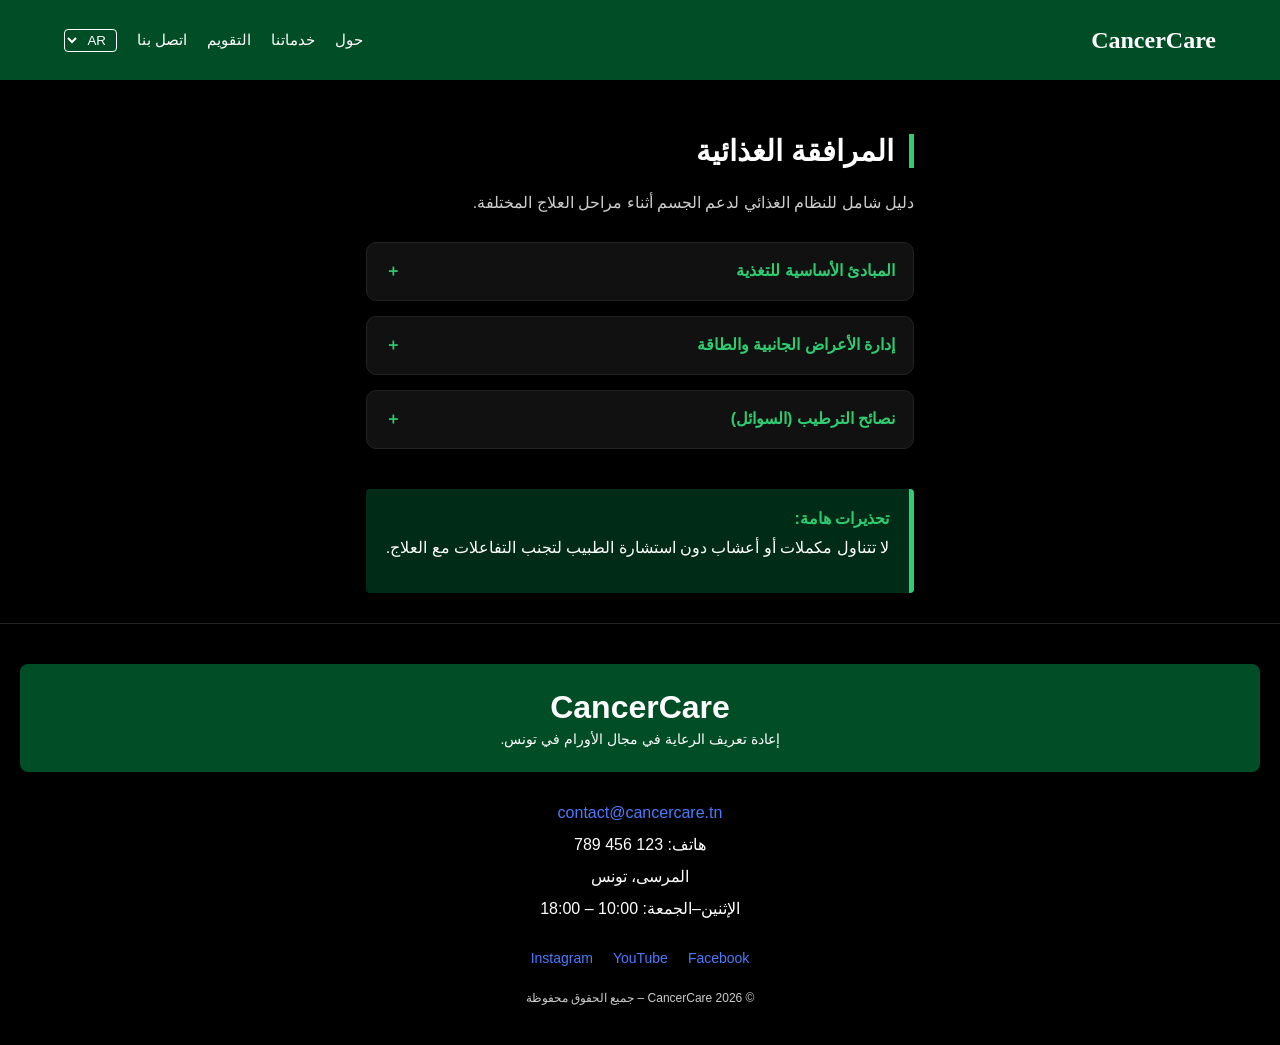
==== alimentation.html @ 396cf003 "Add files via upload" ====
<!DOCTYPE html>
<html lang="ar" dir="rtl">
<head>
  <meta charset="UTF-8">
  <meta name="viewport" content="width=device-width, initial-scale=1.0">
  <title>CancerCare - المرافقة الغذائية</title>
  <style>
    /* المتغيرات اللونية */
    :root {
      --header-footer-bg: #004d26; /* الأخضر الداكن */
      --body-bg: #000000;
      --card-bg: #111111;
      --primary-green: #2ecc71;
      --text-main: #ffffff;
      --text-dim: #cccccc;
      --link-blue: #4d79ff;
    }

    body {
      background-color: var(--body-bg);
      color: var(--text-main);
      font-family: 'Segoe UI', Tahoma, Geneva, Verdana, sans-serif;
      margin: 0;
      display: flex;
      flex-direction: column;
      min-height: 100vh;
    }

    /* هيدر متجاوب */
    header {
      background-color: var(--header-footer-bg);
      padding: 10px 5%;
      display: flex;
      justify-content: space-between;
      align-items: center;
      position: sticky;
      top: 0;
      z-index: 1000;
      height: 60px;
      box-shadow: 0 2px 10px rgba(0,0,0,0.5);
    }

    .logo {
      color: #fff;
      font-size: 24px;
      font-weight: bold;
      text-decoration: none;
      font-family: serif;
    }

    .nav-links {
      display: flex;
      gap: 20px;
      list-style: none;
      align-items: center;
      margin: 0;
    }

    .nav-links a {
      color: #fff;
      text-decoration: none;
      font-size: 15px;
    }

    #lang-switcher {
      background: transparent;
      border: 1px solid #fff;
      color: #fff;
      padding: 2px 6px;
      border-radius: 4px;
      cursor: pointer;
    }

    /* حاوية المحتوى */
    .container {
      max-width: 900px;
      margin: 30px auto;
      padding: 0 20px;
      flex: 1;
    }

    .section-title {
      border-right: 5px solid var(--primary-green);
      padding-right: 15px;
      margin-bottom: 25px;
      font-size: 1.8rem;
    }

    /* الحاويات القابلة للتمدد */
    details {
      background: var(--card-bg);
      border: 1px solid #222;
      border-radius: 10px;
      margin-bottom: 15px;
      transition: all 0.3s;
    }

    details[open] { border-color: var(--primary-green); }

    summary {
      padding: 18px;
      font-weight: bold;
      cursor: pointer;
      color: var(--primary-green);
      display: flex;
      justify-content: space-between;
      list-style: none;
      outline: none;
    }

    summary::after { content: '＋'; transition: 0.3s; }
    details[open] summary::after { content: '－'; }

    .content {
      padding: 0 20px 20px 20px;
      border-top: 1px solid #222;
      color: var(--text-dim);
      line-height: 1.8;
    }

    .alert-box {
      background: #002b16;
      border-right: 5px solid var(--primary-green);
      padding: 20px;
      margin-top: 40px;
      border-radius: 4px;
    }

    /* قسم الاتصال (Footer) */
    footer {
      background-color: var(--body-bg);
      padding: 40px 20px;
      text-align: center;
      border-top: 1px solid #222;
    }

    .footer-green-bar {
      background-color: var(--header-footer-bg);
      padding: 25px;
      margin-bottom: 25px;
      border-radius: 8px;
    }

    .footer-logo {
      font-size: 32px;
      font-weight: bold;
      color: #fff;
      margin-bottom: 5px;
    }

    .contact-info {
      margin-top: 20px;
      font-size: 16px;
      line-height: 2;
    }

    .contact-info a {
      color: var(--link-blue);
      text-decoration: none;
    }

    .social-links {
      margin: 25px 0;
      display: flex;
      justify-content: center;
      gap: 20px;
    }

    .social-links a { color: var(--link-blue); text-decoration: none; font-size: 14px; }

    .copyright {
      font-size: 12px;
      color: var(--text-dim);
      margin-top: 20px;
    }

    /* تعديلات الهاتف */
    @media (max-width: 768px) {
      header { padding: 10px 3%; }
      .nav-links { gap: 10px; }
      .nav-links a { font-size: 13px; }
      .logo { font-size: 20px; }
      .section-title { font-size: 1.5rem; }
      .footer-logo { font-size: 26px; }
    }
  </style>
</head>
<body>

<header>
  <a href="index.html" class="logo">CancerCare</a>
  <nav>
    <ul class="nav-links">
      <li><a href="index.html#about" data-i18n="nav_about">حول</a></li>
      <li><a href="index.html#services" data-i18n="nav_services">خدماتنا</a></li>
      <li><a href="calendrier.html" data-i18n="nav_calendar">التقويم</a></li>
      <li><a href="#contact" data-i18n="nav_contact">اتصل بنا</a></li>
      <li>
        <select id="lang-switcher">
          <option value="ar">AR</option>
          <option value="fr">FR</option>
        </select>
      </li>
    </ul>
  </nav>
</header>

<main class="container">
  <h2 class="section-title" data-i18n="main_title">المرافقة الغذائية</h2>
  <p style="color: var(--text-dim); margin-bottom: 30px;" data-i18n="intro_p">دليل شامل للنظام الغذائي لدعم الجسم أثناء مراحل العلاج المختلفة.</p>

  <details>
    <summary data-i18n="sec1_title">المبادئ الأساسية للتغذية</summary>
    <div class="content">
      <ul>
        <li data-i18n="li1"><strong>الخضروات:</strong> تناول 5 حصص يومياً على الأقل من الفواكه والخضروات.</li>
        <li data-i18n="li2"><strong>الألياف:</strong> استبدل الخبز الأبيض بالحبوب الكاملة كالأسمر.</li>
        <li data-i18n="li3"><strong>البقوليات:</strong> أكثر من تناول العدس والحمص والفول.</li>
        <li data-i18n="li4"><strong>المصنعات:</strong> قلل من اللحوم الحمراء والمصنعة والمشروبات الغازية.</li>
        <li data-i18n="li5"><strong>الطهي:</strong> فضل البخار والسلق بدلاً من القلي.</li>
        <li data-i18n="li6"><strong>البروتين:</strong> ركز على الأسماك والبيض ومنتجات الألبان للحفاظ على العضلات.</li>
        <li data-i18n="li7"><strong>الدهون:</strong> استخدم زيت الزيتون والأفوكادو والمكسرات.</li>
      </ul>
    </div>
  </details>

  <details>
    <summary data-i18n="sec2_title">إدارة الأعراض الجانبية والطاقة</summary>
    <div class="content">
      <ul>
        <li data-i18n="li8"><strong>الوجبات:</strong> تناول وجبات صغيرة ومتعددة في اليوم.</li>
        <li data-i18n="li9"><strong>القوام:</strong> اختر أطعمة طرية (مهروس، حساء) في حال التقرحات.</li>
        <li data-i18n="li10"><strong>التهيج:</strong> تجنب الأطعمة الحارة أو الحمضية التي تهيج الفم.</li>
        <li data-i18n="li11"><strong>المذاق:</strong> استخدم توابل خفيفة للتغلب على تغير الطعم.</li>
        <li data-i18n="li12"><strong>الوزن:</strong> راقب وزنك بانتظام لمنع سوء التغذية.</li>
      </ul>
    </div>
  </details>

  <details>
    <summary data-i18n="sec3_title">نصائح الترطيب (السوائل)</summary>
    <div class="content">
      <ul>
        <li data-i18n="li13"><strong>الانتظام:</strong> اشرب الماء بانتظام طوال اليوم.</li>
        <li data-i18n="li14"><strong>التعويض:</strong> زد السوائل في حال الحمى أو الإسهال.</li>
        <li data-i18n="li15"><strong>الجفاف:</strong> قلل الكافيين؛ فالبول الفاتح علامة ترطيب جيد.</li>
        <li data-i18n="li16"><strong>نصيحة:</strong> امص مكعبات الثلج في حال جفاف الفم.</li>
      </ul>
    </div>
  </details>

  <div class="alert-box">
    <strong style="color: var(--primary-green);" data-i18n="alert_h">تحذيرات هامة:</strong>
    <p style="margin-top: 10px;" data-i18n="alert_p">لا تتناول مكملات أو أعشاب دون استشارة الطبيب لتجنب التفاعلات مع العلاج.</p>
  </div>
</main>

<footer id="contact">
  <div class="footer-green-bar">
    <div class="footer-logo">CancerCare</div>
    <div style="color: #fff; font-size: 14px;" data-i18n="footer_slogan">إعادة تعريف الرعاية في مجال الأورام في تونس.</div>
  </div>

  <div class="contact-info">
    <a href="mailto:contact@cancercare.tn">contact@cancercare.tn</a><br>
    <span data-i18n="footer_phone">هاتف: 123 456 789</span><br>
    <span data-i18n="footer_address">المرسى، تونس</span><br>
    <span data-i18n="footer_hours">الإثنين–الجمعة: 10:00 – 18:00</span>
  </div>

  <div class="social-links">
    <a href="#">Facebook</a>
    <a href="#">YouTube</a>
    <a href="#">Instagram</a>
  </div>

  <div class="copyright">
    &copy; CancerCare 2026 – <span data-i18n="footer_copy">جميع الحقوق محفوظة</span>
  </div>
</footer>

<script>
  const translations = {
    "ar": {
      "nav_about": "حول", "nav_services": "خدماتنا", "nav_calendar": "التقويم", "nav_contact": "اتصل بنا",
      "main_title": "المرافقة الغذائية",
      "intro_p": "دليل شامل للنظام الغذائي لدعم الجسم أثناء مراحل العلاج المختلفة.",
      "sec1_title": "المبادئ الأساسية للتغذية",
      "sec2_title": "إدارة الأعراض الجانبية والطاقة",
      "sec3_title": "نصائح الترطيب (السوائل)",
      "li1": "<strong>الخضروات:</strong> تناول 5 حصص يومياً على الأقل من الفواكه والخضروات.",
      "li2": "<strong>الألياف:</strong> استبدل الخبز الأبيض بالحبوب الكاملة كالأسمر.",
      "li3": "<strong>البقوليات:</strong> أكثر من تناول العدس والحمص والفول.",
      "li4": "<strong>المصنعات:</strong> قلل من اللحوم الحمراء والمصنعة والمشروبات الغازية.",
      "li5": "<strong>الطهي:</strong> فضل البخار والسلق بدلاً من القلي.",
      "li6": "<strong>البروتين:</strong> ركز على الأسماك والبيض لتقوية العضلات.",
      "li7": "<strong>الدهون:</strong> استخدم زيت الزيتون والأفوكادو والمكسرات.",
      "li8": "<strong>الوجبات:</strong> تناول وجبات صغيرة ومتعددة في اليوم.",
      "li9": "<strong>القوام:</strong> اختر أطعمة طرية (مهروس، حساء) في حال التقرحات.",
      "li10": "<strong>التهيج:</strong> تجنب الأطعمة الحارة أو الحمضية التي تهيج الفم.",
      "li11": "<strong>المذاق:</strong> استخدم توابل خفيفة للتغلب على تغير الطعم.",
      "li12": "<strong>الوزن:</strong> راقب وزنك بانتظام لمنع سوء التغذية.",
      "li13": "<strong>الانتظام:</strong> اشرب الماء بانتظام طوال اليوم.",
      "li14": "<strong>التعويض:</strong> زد السوائل في حال الحمى أو الإسهال.",
      "li15": "<strong>الجفاف:</strong> قلل الكافيين؛ فالبول الفاتح علامة ترطيب جيد.",
      "li16": "<strong>نصيحة:</strong> امص مكعبات الثلج في حال جفاف الفم.",
      "alert_h": "تحذيرات هامة:",
      "alert_p": "لا تتناول مكملات أو أعشاب دون استشارة الطبيب لتجنب التفاعلات مع العلاج.",
      "footer_slogan": "إعادة تعريف الرعاية في مجال الأورام في تونس.",
      "footer_phone": "هاتف: 123 456 789", "footer_address": "المرسى، تونس", "footer_hours": "الإثنين–الجمعة: 10:00 – 18:00",
      "footer_copy": "جميع الحقوق محفوظة"
    },
    "fr": {
      "nav_about": "À propos", "nav_services": "Services", "nav_calendar": "Calendrier", "nav_contact": "Contact",
      "main_title": "Accompagnement Nutritionnel",
      "intro_p": "Guide complet pour soutenir le corps pendant les phases de traitement.",
      "sec1_title": "Principes de Base",
      "sec2_title": "Gestion des Effets & Énergie",
      "sec3_title": "Conseils d'Hydratation",
      "li1": "<strong>Légumes:</strong> Consommez au moins 5 portions de fruits et légumes par jour.",
      "li2": "<strong>Fibres:</strong> Remplacez le pain blanc par des céréales complètes.",
      "li3": "<strong>Légumineuses:</strong> Consommez plus de lentilles et de pois chiches.",
      "li4": "<strong>Transformés:</strong> Réduisez la viande rouge et les boissons sucrées.",
      "li5": "<strong>Cuisson:</strong> Privilégiez la vapeur et l'eau à la friture.",
      "li6": "<strong>Protéines:</strong> Poissons et œufs pour maintenir les muscles.",
      "li7": "<strong>Graisses:</strong> Utilisez l'huile d'olive, l'avocat et les noix.",
      "li8": "<strong>Repas:</strong> Fractionnez en petites portions plusieurs fois par jour.",
      "li9": "<strong>Texture:</strong> Aliments mous (purée, soupe) en cas d'aphtes.",
      "li10": "<strong>Irritation:</strong> Évitez les aliments épicés ou acides.",
      "li11": "<strong>Goût:</strong> Utilisez des épices douces pour le changement de goût.",
      "li12": "<strong>Poids:</strong> Surveillez votre poids pour éviter la dénutrition.",
      "li13": "<strong>Régularité:</strong> Buvez de l'eau régulièrement toute la journée.",
      "li14": "<strong>Compensation:</strong> Augmentez les fluides en cas de fièvre.",
      "li15": "<strong>Hydratation:</strong> Moins de caféine; urines claires = bonne hydratation.",
      "li16": "<strong>Astuce:</strong> Sucez des glaçons en cas de bouche sèche.",
      "alert_h": "Avertissements Importants:",
      "alert_p": "Pas de compléments sans avis médical pour éviter les interactions.",
      "footer_slogan": "Redéfinir les soins en oncologie en Tunisie.",
      "footer_phone": "Tél: 123 456 789", "footer_address": "La Marsa, Tunisie", "footer_hours": "Lun–Ven: 10:00 – 18:00",
      "footer_copy": "Tous droits réservés"
    }
  };

  document.getElementById('lang-switcher').addEventListener('change', (e) => {
    const lang = e.target.value;
    document.querySelectorAll('[data-i18n]').forEach(el => {
      const key = el.getAttribute('data-i18n');
      if (translations[lang][key]) {
        el.innerHTML = translations[lang][key];
      }
    });
    document.documentElement.dir = (lang === 'ar') ? 'rtl' : 'ltr';
    document.documentElement.lang = lang;
  });
</script>

</body>
</html>
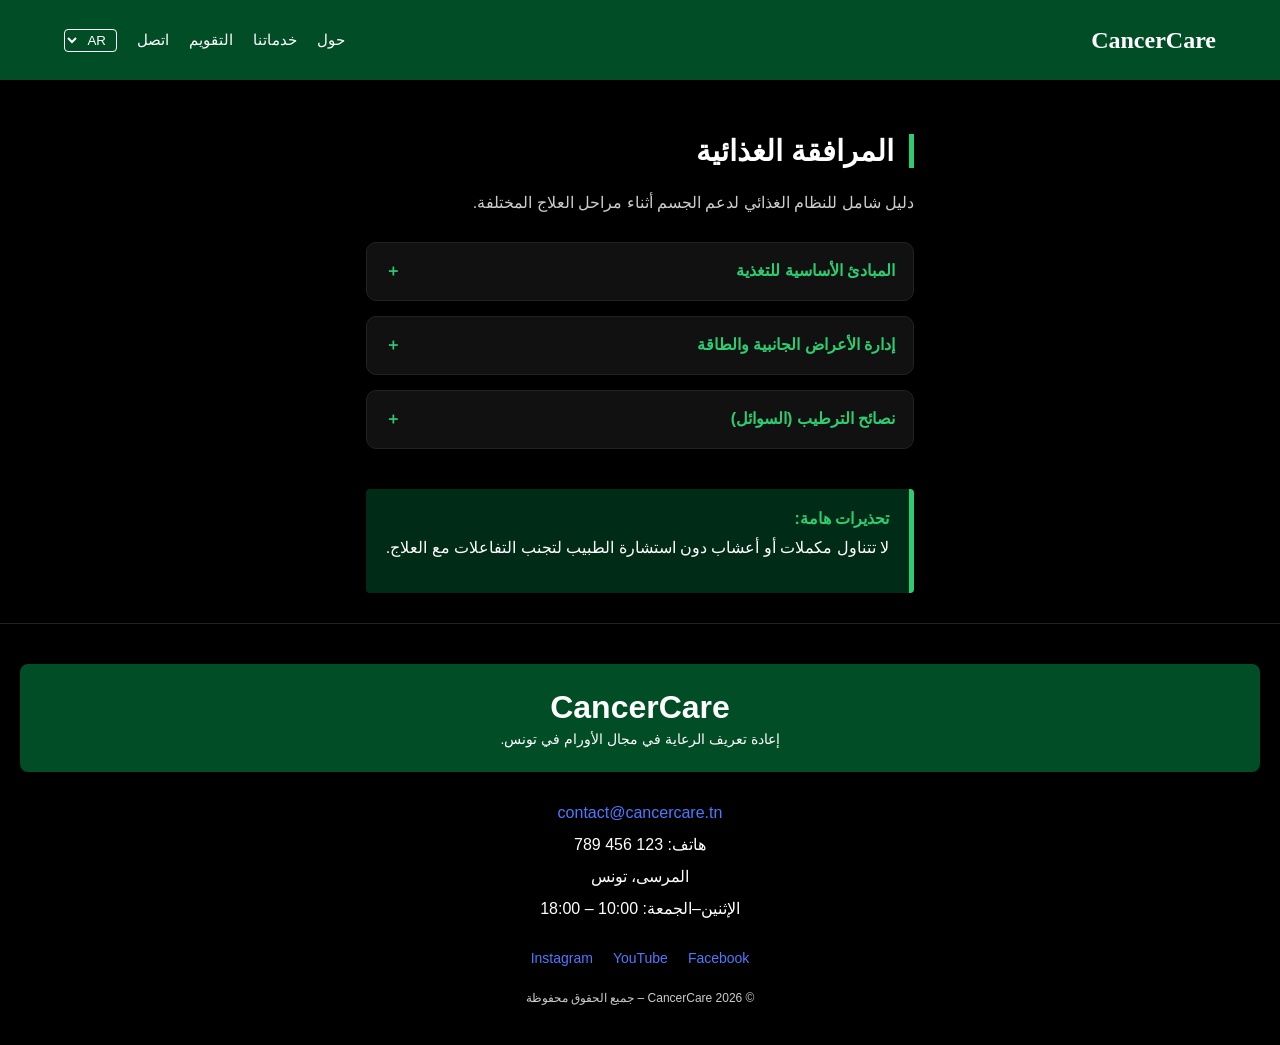
==== commit 40334f42: "Update alimentation.html" ====
--- a/alimentation.html
+++ b/alimentation.html
@@ -194,7 +194,7 @@
       <li><a href="index.html#about" data-i18n="nav_about">حول</a></li>
       <li><a href="index.html#services" data-i18n="nav_services">خدماتنا</a></li>
       <li><a href="calendrier.html" data-i18n="nav_calendar">التقويم</a></li>
-      <li><a href="#contact" data-i18n="nav_contact">اتصل بنا</a></li>
+      <li><a href="#contact" data-i18n="nav_contact">اتصل</a></li>
       <li>
         <select id="lang-switcher">
           <option value="ar">AR</option>
@@ -282,7 +282,7 @@
 <script>
   const translations = {
     "ar": {
-      "nav_about": "حول", "nav_services": "خدماتنا", "nav_calendar": "التقويم", "nav_contact": "اتصل بنا",
+      "nav_about": "حول", "nav_services": "خدماتنا", "nav_calendar": "التقويم", "nav_contact": "اتصل",
       "main_title": "المرافقة الغذائية",
       "intro_p": "دليل شامل للنظام الغذائي لدعم الجسم أثناء مراحل العلاج المختلفة.",
       "sec1_title": "المبادئ الأساسية للتغذية",
@@ -355,4 +355,5 @@
 </script>
 
 </body>
-</html>+</html>
+
